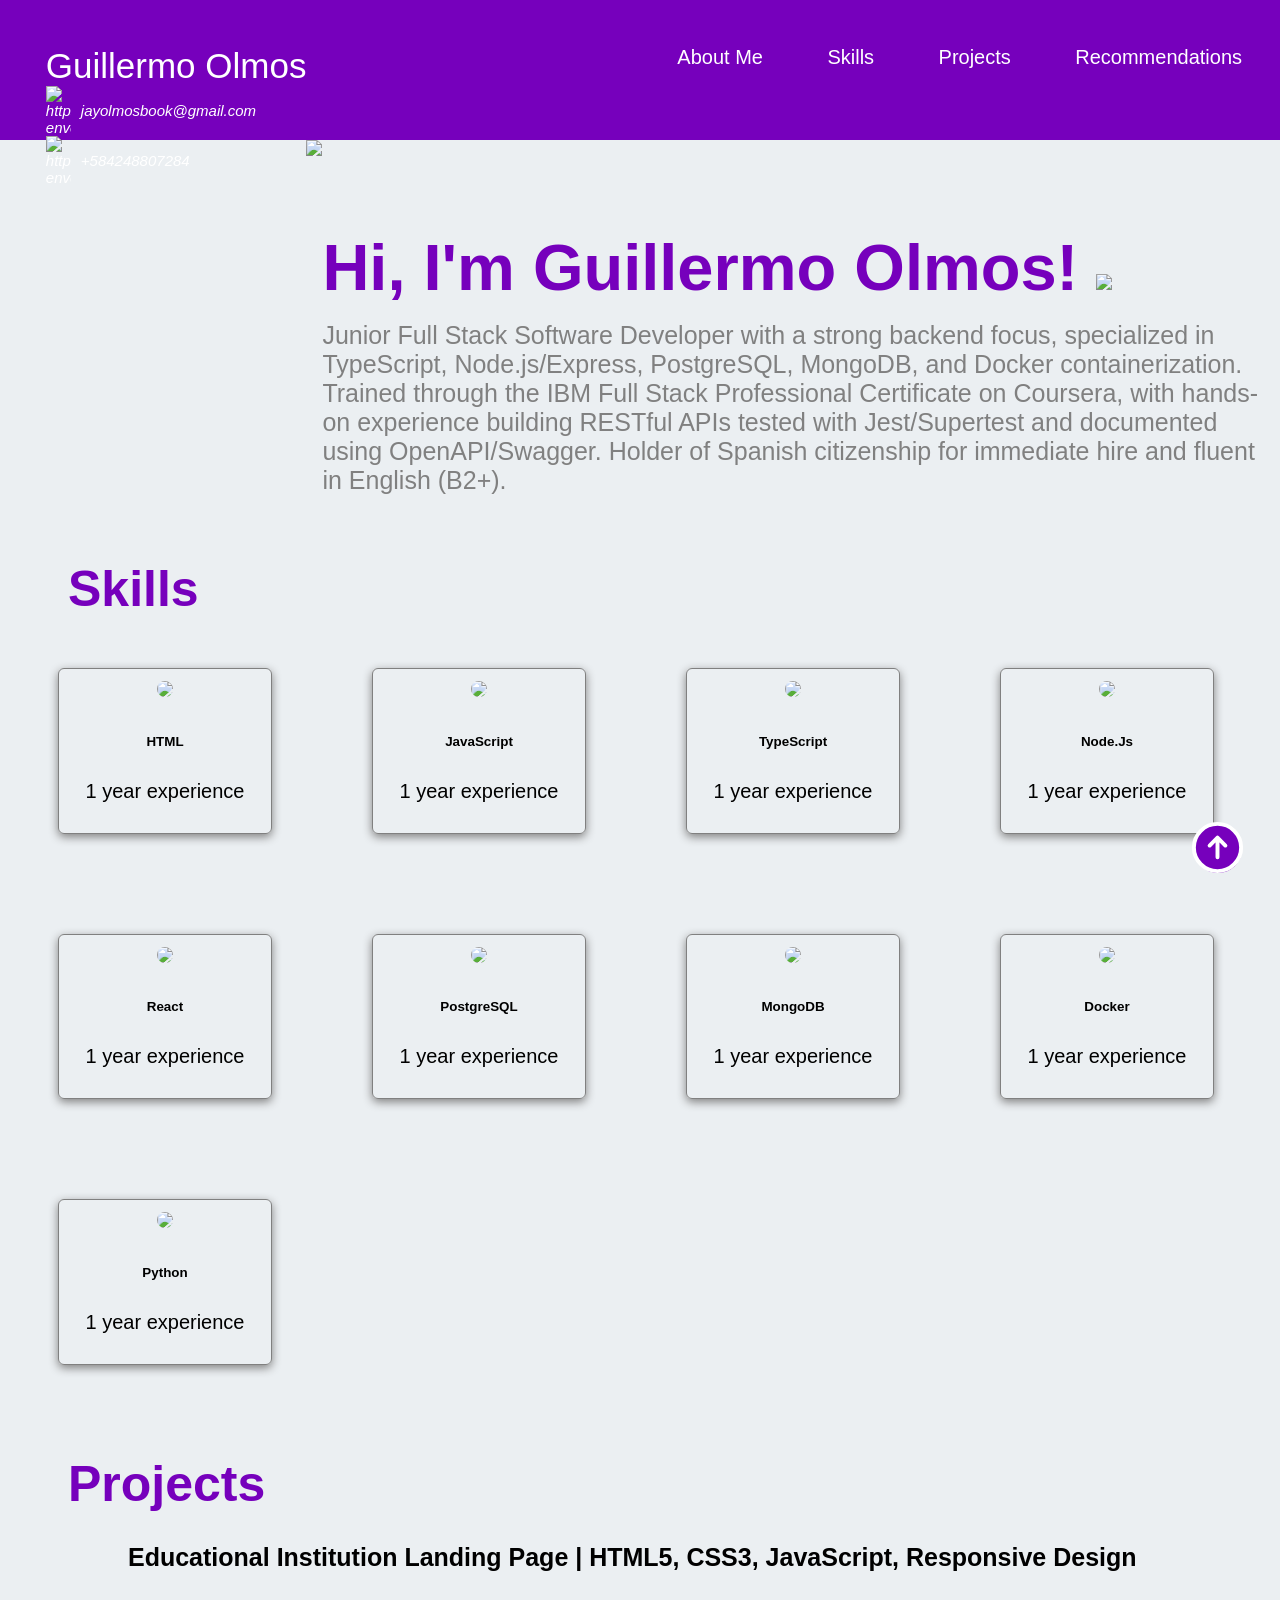
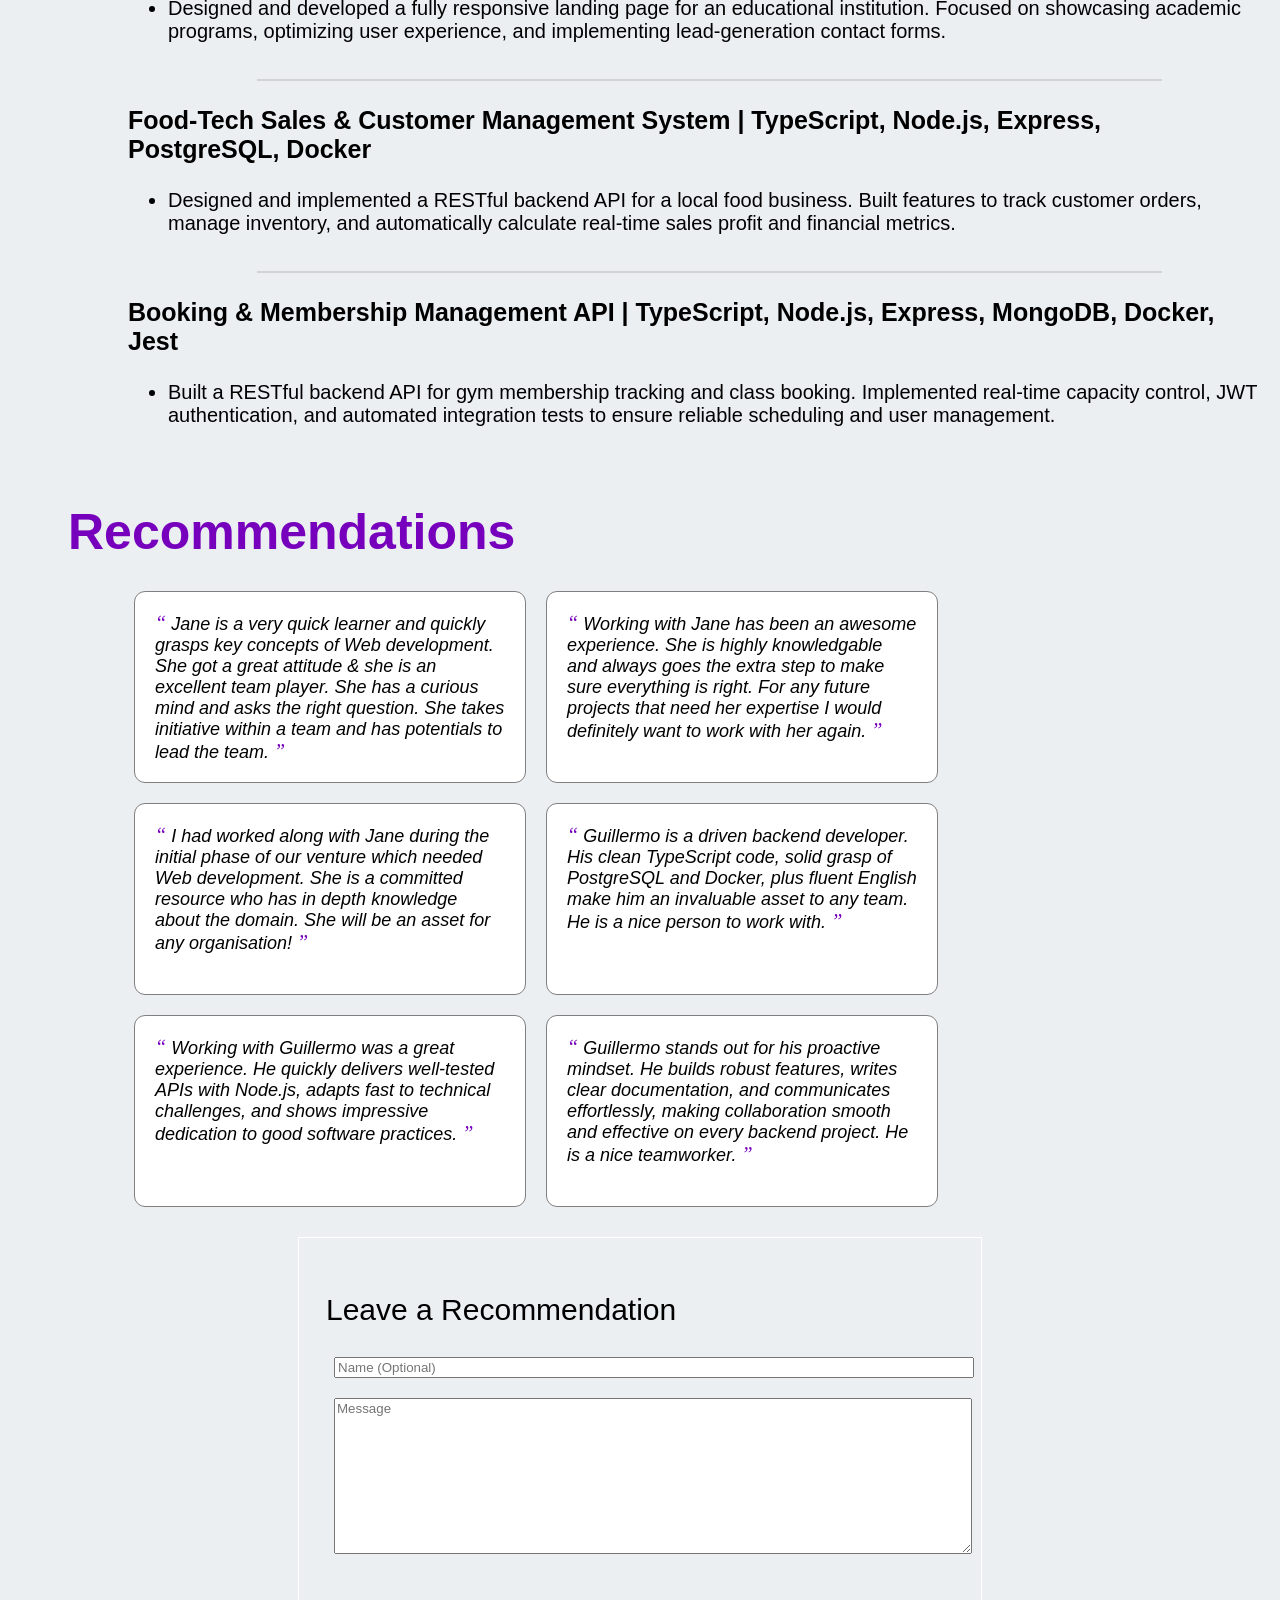
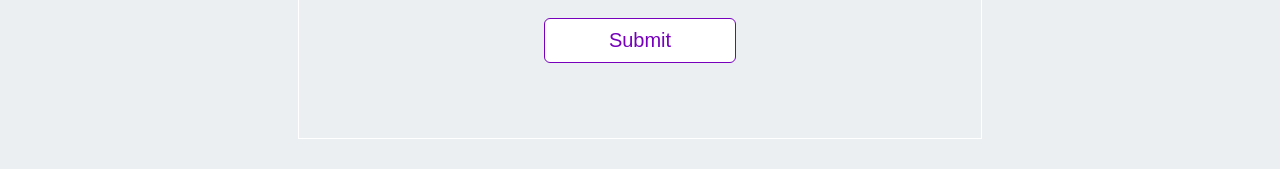
==== course-3/module-4/src/index.html @ a8b97144 "docs: add technical breakdown README for module 4 src evaluation project" ====
<!DOCTYPE html>
<html>
  <head>
    <title>Jane Doe - Portfolio</title>
    <link rel="stylesheet" href="./style.css"/>
    <script src="./script.js"></script>
  </head>
  <body>
    <!-- Navigation Bar -->
    <nav>
      <div id="home">
        <div class="profile_name">
          Guillermo Olmos
          <div class="contact_info">
            <img src="html_finalprojimages/envelope.png" alt="https://icons8.com/icon/124377/circled-envelope"/>
          jayolmosbook@gmail.com
        </div>
        <div style="clear:both;"></div>
        <div class="contact_info">
          <img src="html_finalprojimages/phone.png" alt="https://icons8.com/icon/124377/circled-envelope"/>
          +584248807284

        </div>
        </div>
        <div class="topdiv">
            <a class="topmenu" href="#about-me">About Me</a>
            <a class="topmenu" href="#skills">Skills</a>
            <a class="topmenu" href="#projects">Projects</a>
            <a class="topmenu" href="#recommendations">Recommendations</a>
            
          <!-- Add the links for Skills, Projects and Recommendation here -->

        </div>
      </div>    
    </nav>

    <!-- About Me -->
    <section id="about-me" class="container">
      <div>
        <img src="https://cdnl.iconscout.com/lottie/premium/thumb/hombre-trabajando-en-la-computadora-animation-gif-download-12058137.gif"/>
      </div>

      <div>
          <h1>
            Hi, I'm Guillermo Olmos! <img src="html_finalprojimages/waving-hand.png" width="60px"/>
          </h1>
          <p>
            Junior Full Stack Software Developer with a strong backend focus, specialized in TypeScript, Node.js/Express, PostgreSQL, MongoDB, and Docker containerization.
            Trained through the IBM Full Stack Professional Certificate on Coursera, with hands-on experience building RESTful APIs tested with Jest/Supertest and documented using OpenAPI/Swagger.
            Holder of Spanish citizenship for immediate hire and fluent in English (B2+).
          </p>
      </div>
    </section>
              
    <!-- Skills -->
    <section id="skills">
      <h2>Skills</h2>
      <div style="clear:both;"></div>

      <div class="all_skills">

        <div class="skill">
          <img src="html_finalprojimages/html5.png"/>
          <h6>HTML</h6>
          <p>1 year experience</p>
        </div>  

        <div class="skill">
          <img src="https://upload.wikimedia.org/wikipedia/commons/6/6a/JavaScript-logo.png?utm_source=es.wikipedia.org&utm_campaign=index&utm_content=original"/>
          <h6>JavaScript</h6>
          <p>1 year experience</p>
        </div>  

        <div class="skill">
          <img src="https://encrypted-tbn0.gstatic.com/images?q=tbn:ANd9GcSa9YPJv7nSW0q-ymEMg2OVphHLWwSPjeYWzJRNtQvbdttW2a-x1auq1ag&s=10"/>
          <h6>TypeScript</h6>
          <p>1 year experience</p>
        </div>  

        <div class="skill">
            <img src="https://encrypted-tbn0.gstatic.com/images?q=tbn:ANd9GcSZnHmgIXdVzY0WSdfyOx3iYzXx7uGO05VQVRMrWl5ZboP-kd0GAe0SNZZx&s=10"/>
            <h6>Node.Js</h6>
            <p>1 year experience</p>
        </div> 

        <div class="skill">
            <img src="https://images.icon-icons.com/2415/PNG/512/react_original_wordmark_logo_icon_146375.png"/>
            <h6>React</h6>
            <p>1 year experience</p>
        </div> 

        <div class="skill">
            <img src="https://cdn.iconscout.com/icon/free/png-256/free-postgresql-icon-svg-download-png-1175120.png"/>
            <h6>PostgreSQL</h6>
            <p>1 year experience</p>
        </div> 

        <div class="skill">
            <img src="https://images.icon-icons.com/2415/PNG/512/mongodb_original_wordmark_logo_icon_146425.png"/>
            <h6>MongoDB</h6>
            <p>1 year experience</p>
        </div> 

        <div class="skill">
            <img src="https://banner2.cleanpng.com/20180802/ipp/c26b0dc2951a5195ae50c46f6be2544e.webp"/>
            <h6>Docker</h6>
            <p>1 year experience</p>
        </div> 

        <div class="skill">
            <img src="https://images.icon-icons.com/2699/PNG/512/python_vertical_logo_icon_168039.png"/>
            <h6>Python</h6>
            <p>1 year experience</p>
        </div> 

        <!-- Add more skills here -->


      </div>
    </section>
          
    <!-- Projects -->
    <section class="projects" id="projects">
      <h2>
        Projects
      </h2>
      <div style="clear:both;"></div>

        <div id="projects-container" class="projects-container">
          <div class="project-card">
            <h3>Educational Institution Landing Page | HTML5, CSS3, JavaScript, Responsive Design</h3>
            <ul>
              <li>Designed and developed a fully responsive landing page for an educational institution. Focused on showcasing academic programs, optimizing user experience, and implementing lead-generation contact forms.</li>
            </ul>
          </div>
          <hr>
          <div class="project-card">
            <h3>Food-Tech Sales & Customer Management System | TypeScript, Node.js, Express, PostgreSQL, Docker</h3>
            <ul>
              <li>Designed and implemented a RESTful backend API for a local food business. Built features to track customer orders, manage inventory, and automatically calculate real-time sales profit and financial metrics.</li>
            </ul>
          </div>
          <hr>
          <div class="project-card">
            <h3>Booking & Membership Management API | TypeScript, Node.js, Express, MongoDB, Docker, Jest</h3>
            <ul>
              <li>Built a RESTful backend API for gym membership tracking and class booking. Implemented real-time capacity control, JWT authentication, and automated integration tests to ensure reliable scheduling and user management.</li>
            </ul>
          </div>
    </div>
    </section>
    <div style="clear:both;"></div>

    <!-- Recommendations -->
    <section id="recommendations">
      <h2>Recommendations</h2>
      <div style="clear:both;"></div>
      <div class="all_recommendations" id="all_recommendations">
        <div class="recommendation">
          <span>&#8220;</span>
          Jane is a very quick learner and quickly grasps key concepts of Web development. 
          She got a great attitude & she is an excellent team player. 
          She has a curious mind and asks the right question. 
          She takes initiative within a team and has potentials to lead the team.
          <span>&#8221;</span>
        </div>
        <div class="recommendation">
          <span>&#8220;</span>
          Working with Jane has been an awesome experience. 
          She is highly knowledgable and always goes the extra step to make sure everything is right. 
          For any future projects that need her expertise I would definitely want to work with her again.
          <span>&#8221;</span>
        </div>
        <div class="recommendation">
          <span>&#8220;</span>
          I had worked along with Jane during the initial phase of our venture which needed Web development. 
          She is a committed resource who has in depth knowledge about the domain. 
          She will be an asset for any organisation! 
          <span>&#8221;</span>
        </div>
        <div class="recommendation">
          <span>&#8220;</span>
          Guillermo is a driven backend developer.
          His clean TypeScript code, solid grasp of PostgreSQL and Docker, plus fluent English make him an invaluable asset to any team.
          He is a nice person to work with.
          <span>&#8221;</span>
        </div>
        <div class="recommendation">
          <span>&#8220;</span>
          Working with Guillermo was a great experience.
          He quickly delivers well-tested APIs with Node.js, adapts fast to technical challenges, and shows impressive dedication to good software practices.
          <span>&#8221;</span>
        </div>
        <div class="recommendation">
          <span>&#8220;</span>
          Guillermo stands out for his proactive mindset.
          He builds robust features, writes clear documentation, and communicates effortlessly, making collaboration smooth and effective on every backend project.
          He is a nice teamworker.
          <span>&#8221;</span>
        </div>
      </div>
    </section>

    <!-- Recommendation Form -->
    <section id="contact">
      <div class="flex_center">
        <fieldset>
          <legend class="introduction">Leave a Recommendation</legend>          
          <input type="text" placeholder="Name (Optional)"> <br/>
          <textarea id="new_recommendation" cols="500" rows="10" placeholder="Message"></textarea>
          <div class="flex_center">
            <button id="recommend_btn" onclick="addRecommendation()">Submit</button>
          </div>
        </fieldset>
      </div>
    </section>

    <div class="iconbutton">
      <a href="#home">
        <!--Add the code here for the logo to appear and the icon to be actionable-->
        <svg xmlns="http://www.w3.org/2000/svg" fill="none" viewBox="0 0 24 24" stroke-width="1.5" stroke="white" width="63px">
            <path stroke-linecap="round" stroke-linejoin="round" d="M15 11.25l-3-3m0 0l-3 3m3-3v7.5M21 12a9 9 0 11-18 0 9 9 0 0118 0z" />
        </svg>
          
      </a>
    </div>

    <div class="popup" id="popup" class="flex_center">
      <img src="html_finalprojimages/checkmark--outline.svg"/>
      <h3>Your recommendation has been added. Thank You!</h3>
      <button onclick="showPopup(false)">Ok</button>
    </div>
  </body>
</html>
---- course-3/module-4/src/style.css ----
body {
  font-family: 'Trebuchet MS', 'Lucida Sans Unicode', 'Lucida Grande', 'Lucida Sans', Arial, sans-serif;
  background-color: rgb(235, 239, 242);
  
}

/* Navigation Bar */

#home {
  background-color:  #7600bc;
  padding-bottom: 1cm;
  margin-left:-1cm;
  margin-right:-1cm;
  margin-top:-1cm;
  padding-top: 2cm;
  padding-bottom: 2cm;
  height: 5mm;
 }

.topmenu {
  color: white;
  margin: 10px;
  padding: 20px;
  font-size: 20px;
  text-decoration:none;
}

.topmenu:hover {
  color: white;
  font-weight: bolder;
  text-decoration: underline;
  /* Add the styles here */
}

.topdiv {
  float: right;
  padding-right: 1cm;
}

.profile_name {
  float: left;
  padding-left: 2cm;
  font-size: 35px;
  color: white;
  /* Add the styles here */
}

.profile_name .contact_info {
  font-size: 15px;
  font-style: italic;
  display: flex;
  align-items: center;
  flex-direction: row;
}

.contact_info img {
  width:25px;
  margin-right: 10px;
  float:left;
}

/* Titles */

h2 {
  text-align: justify;
  font-size: 50px;
  text-align: center;
  float: left;
  color: #7600bc;
  margin: 30px;
  margin-left: 60px;
  margin-top: 40px;
  margin-bottom: 0px;
}

.introduction {
  text-align: justify;
  font-size: 30px;
  text-align: center;
  float: left;
  margin-top: 30px;
  margin-bottom: 20px;
  animation-duration: 5s;
  position: relative;
}

/* Used in the About Me sections */

.container {
  display: flex;
}

/* About Me */

.about-me {
  display: flex;
  align-items: center;
}

#about-me h1 {
  font-size: 65px;
  margin-top: 90px;
  color: #7600bc;
}

#about-me p {
  font-size: 25px;
  color: rgb(128, 128, 128);
  margin-top: -1cm;
}

.profile_image {
  width: 550px;
  height: fit-content;
  vertical-align: middle;
  margin: 5px;
}

/* Skills */

.all_skills {
  display: flex;
  flex-direction: row;
  flex-flow: wrap;
}

.skill {
  border: 1px solid gray;
  display: block;
  border-radius: 6px;
  text-align: center;
  margin: 50px;
  padding: 10px;
  width: 2in;
  font-size: 20px;
  box-shadow: 0 3px 10px gray;
}

.skill img {
  height: 70px;
  align-items: center;
  border-radius: 10px;

}

.skills h6 {
  align-items: center;
  font-size: 20px;
  margin-block-start: 8px;
  margin-block-end: 5px;
  font-weight: bold;
} 

.skills p {
  align-items: center;
  font-size: 15px;
  color: gray;
  margin-block-start: 5px;
  margin-block-end: 5px;
} 

.flex_center {
  display: flex;
  align-items: center;
  justify-content: center;
}

/* Projects */

.projects-container {
  margin-top: 30px;
  margin-left: 60px;
}

.projects-container hr {
  border: 1px solid lightgray;
  width: 75%;
  margin-left: 5cm;
}

.project-card {
  margin: 0 15px 15px 30px;
  padding-bottom: 5px;
}

.project-card h3 {
  font-size: 25px;
  margin-left: 30px;
}

.project-card li {
  font-size: 20px;
  margin-left: 30px;
}

/* Recommendations */

.all_recommendations {
  display: flex;
  align-items: center;
  margin-left: 1in;
  flex-direction: row;
  flex-flow: wrap;
  padding: 20px;
}

.recommendation {
  font-style: italic;
  text-align: left;
  width: 21.875rem;
  padding: 1rem;
  background-color: #fff;
  border-radius: 11px;
  box-shadow: 0 3px 10px var(--primary-shadow);
  padding: 20px;
  margin: 10px;
  border:1px solid gray;
  font-size: 18px;
  height:150px
}

.recommendation span {
  color: #7600bc;
  font-size: 20px;
  font-family: 'Times New Roman', Times, serif;
}

/* Scroll to Top Button */

.iconbutton{
  width: 48px;
  height: 48px;
  border-radius: 100%;
  background-color: #7600bc;
  display: flex;
  align-items: center;
  justify-content: center;
  position: fixed;
  right: 3%;
  bottom: 3%;
  cursor: pointer;
}

/* Form Pop-up */

.popup {
  width:400px;
  background-color: #e8bcf0;
  border-radius: 3mm;
  top: 50%;
  left:50%;
  transform: translate(-50%,-50%);
  text-align: center;
  position: fixed;
  /* padding: 30px; */
  visibility: hidden;
}

.popup img {
  padding-top: 20px;
}

.popup button {
  background-color: #fff;
  border: 1px solid #7600bc;
  color: #7600bc;
  display: block;
  border-radius: 6px;
  text-align: center;
  margin: 50px;
  padding: 10px;
  width: 2in;
  font-size: 20px;
  margin-left: 25%;
}

.popup button:hover {
  background-color: #fff;
  border: 2px solid #7600bc;
  color: #7600bc;
  display: block;
  font-weight: bolder;
  text-align: center;
  cursor: pointer;
  margin-left: 25%;
}

/* Recommendation Form */

input, textarea {
  font-family: 'Trebuchet MS', 'Lucida Sans Unicode', 'Lucida Grande', 'Lucida Sans', Arial, sans-serif; 
  margin: 10px;  
  width:100%;
}

fieldset {
  display: flexbox;
  align-content: center;
  justify-content: center;  
  padding: 25px; 
  margin-left: 50px; 
  margin-right: 50px;   
  border: thin solid white;
  width: 50%;
}

/* Buttons */

button {
  background-color: #fff;
  border: 1px solid #7600bc;
  color: #7600bc;
  display: block;
  border-radius: 6px;
  text-align: center;
  margin: 50px;
  padding: 10px;
  width: 2in;
  font-size: 20px;
}

button:hover {
  background-color: #7600bc;
  border: 1px solid #7600bc;
  color: #fff;
  display: block;
  border-radius: 6px;
  text-align: center;
  cursor: pointer;
}
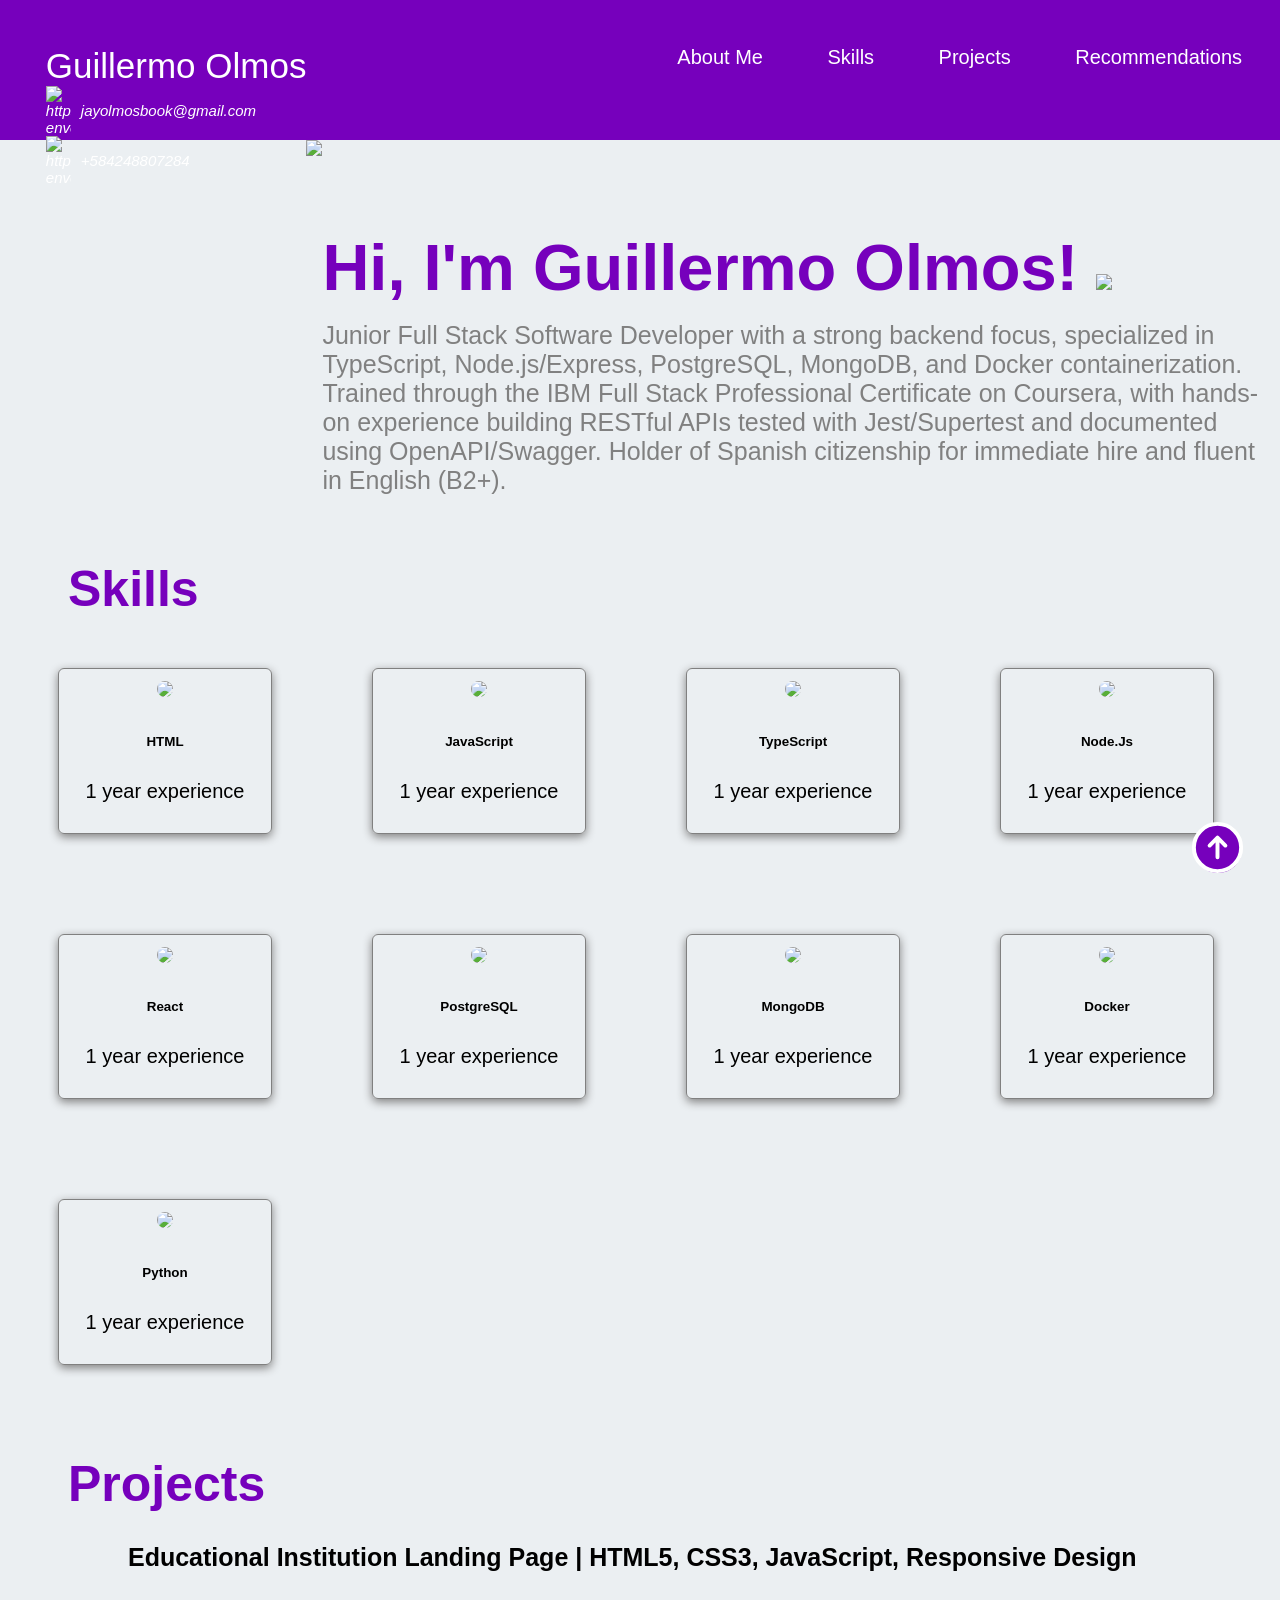
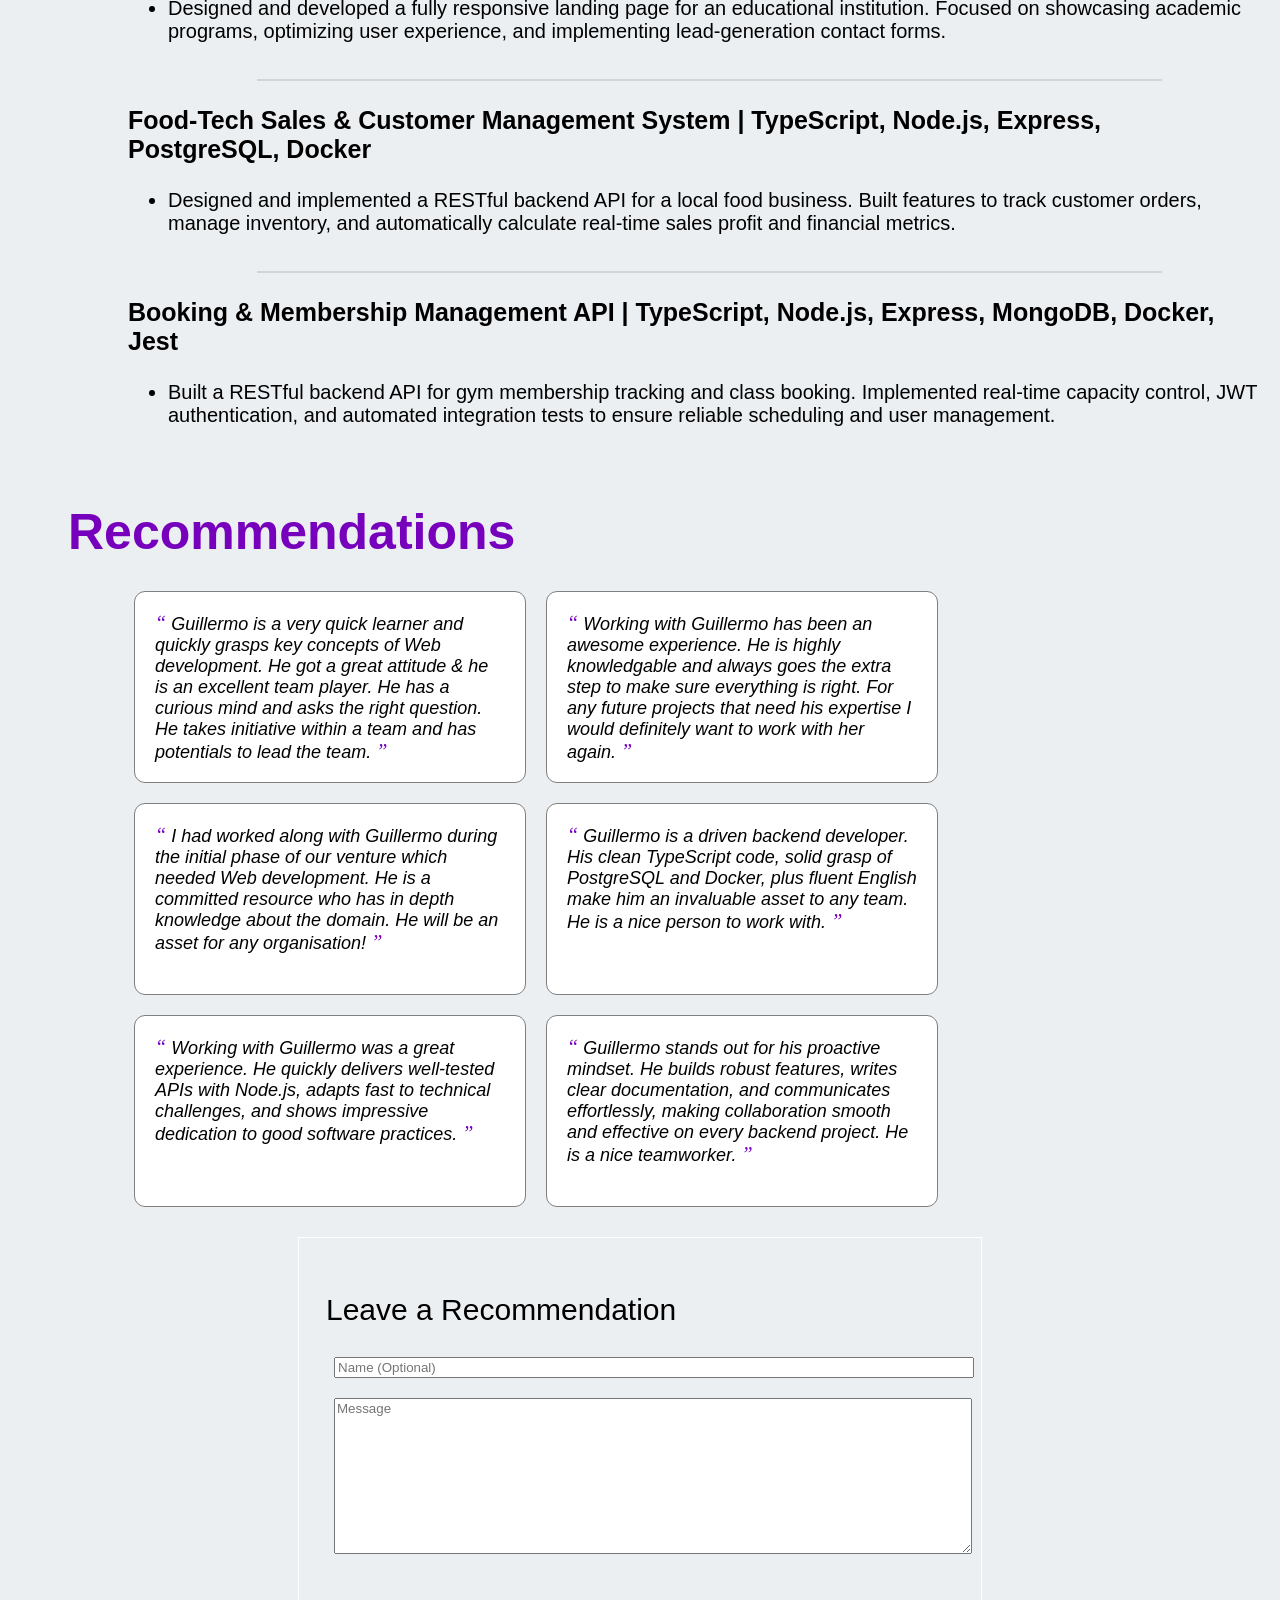
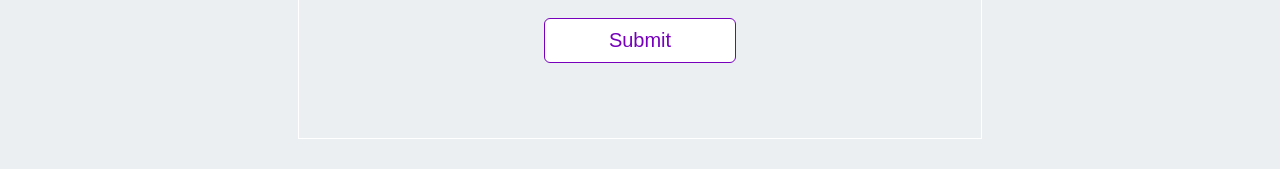
==== commit a6f5b5c6: "modifiying my the portfolio html" ====
--- a/course-3/module-4/src/index.html
+++ b/course-3/module-4/src/index.html
@@ -1,7 +1,7 @@
 <!DOCTYPE html>
 <html>
   <head>
-    <title>Jane Doe - Portfolio</title>
+    <title> Guillermo Olmos - Portfolio</title>
     <link rel="stylesheet" href="./style.css"/>
     <script src="./script.js"></script>
   </head>
@@ -158,24 +158,24 @@
       <div class="all_recommendations" id="all_recommendations">
         <div class="recommendation">
           <span>&#8220;</span>
-          Jane is a very quick learner and quickly grasps key concepts of Web development. 
-          She got a great attitude & she is an excellent team player. 
-          She has a curious mind and asks the right question. 
-          She takes initiative within a team and has potentials to lead the team.
-          <span>&#8221;</span>
-        </div>
-        <div class="recommendation">
-          <span>&#8220;</span>
-          Working with Jane has been an awesome experience. 
-          She is highly knowledgable and always goes the extra step to make sure everything is right. 
-          For any future projects that need her expertise I would definitely want to work with her again.
-          <span>&#8221;</span>
-        </div>
-        <div class="recommendation">
-          <span>&#8220;</span>
-          I had worked along with Jane during the initial phase of our venture which needed Web development. 
-          She is a committed resource who has in depth knowledge about the domain. 
-          She will be an asset for any organisation! 
+          Guillermo is a very quick learner and quickly grasps key concepts of Web development. 
+          He got a great attitude & he is an excellent team player. 
+          He has a curious mind and asks the right question. 
+          He takes initiative within a team and has potentials to lead the team.
+          <span>&#8221;</span>
+        </div>
+        <div class="recommendation">
+          <span>&#8220;</span>
+          Working with Guillermo has been an awesome experience. 
+          He is highly knowledgable and always goes the extra step to make sure everything is right. 
+          For any future projects that need his expertise I would definitely want to work with her again.
+          <span>&#8221;</span>
+        </div>
+        <div class="recommendation">
+          <span>&#8220;</span>
+          I had worked along with Guillermo during the initial phase of our venture which needed Web development. 
+          He is a committed resource who has in depth knowledge about the domain. 
+          He will be an asset for any organisation! 
           <span>&#8221;</span>
         </div>
         <div class="recommendation">
